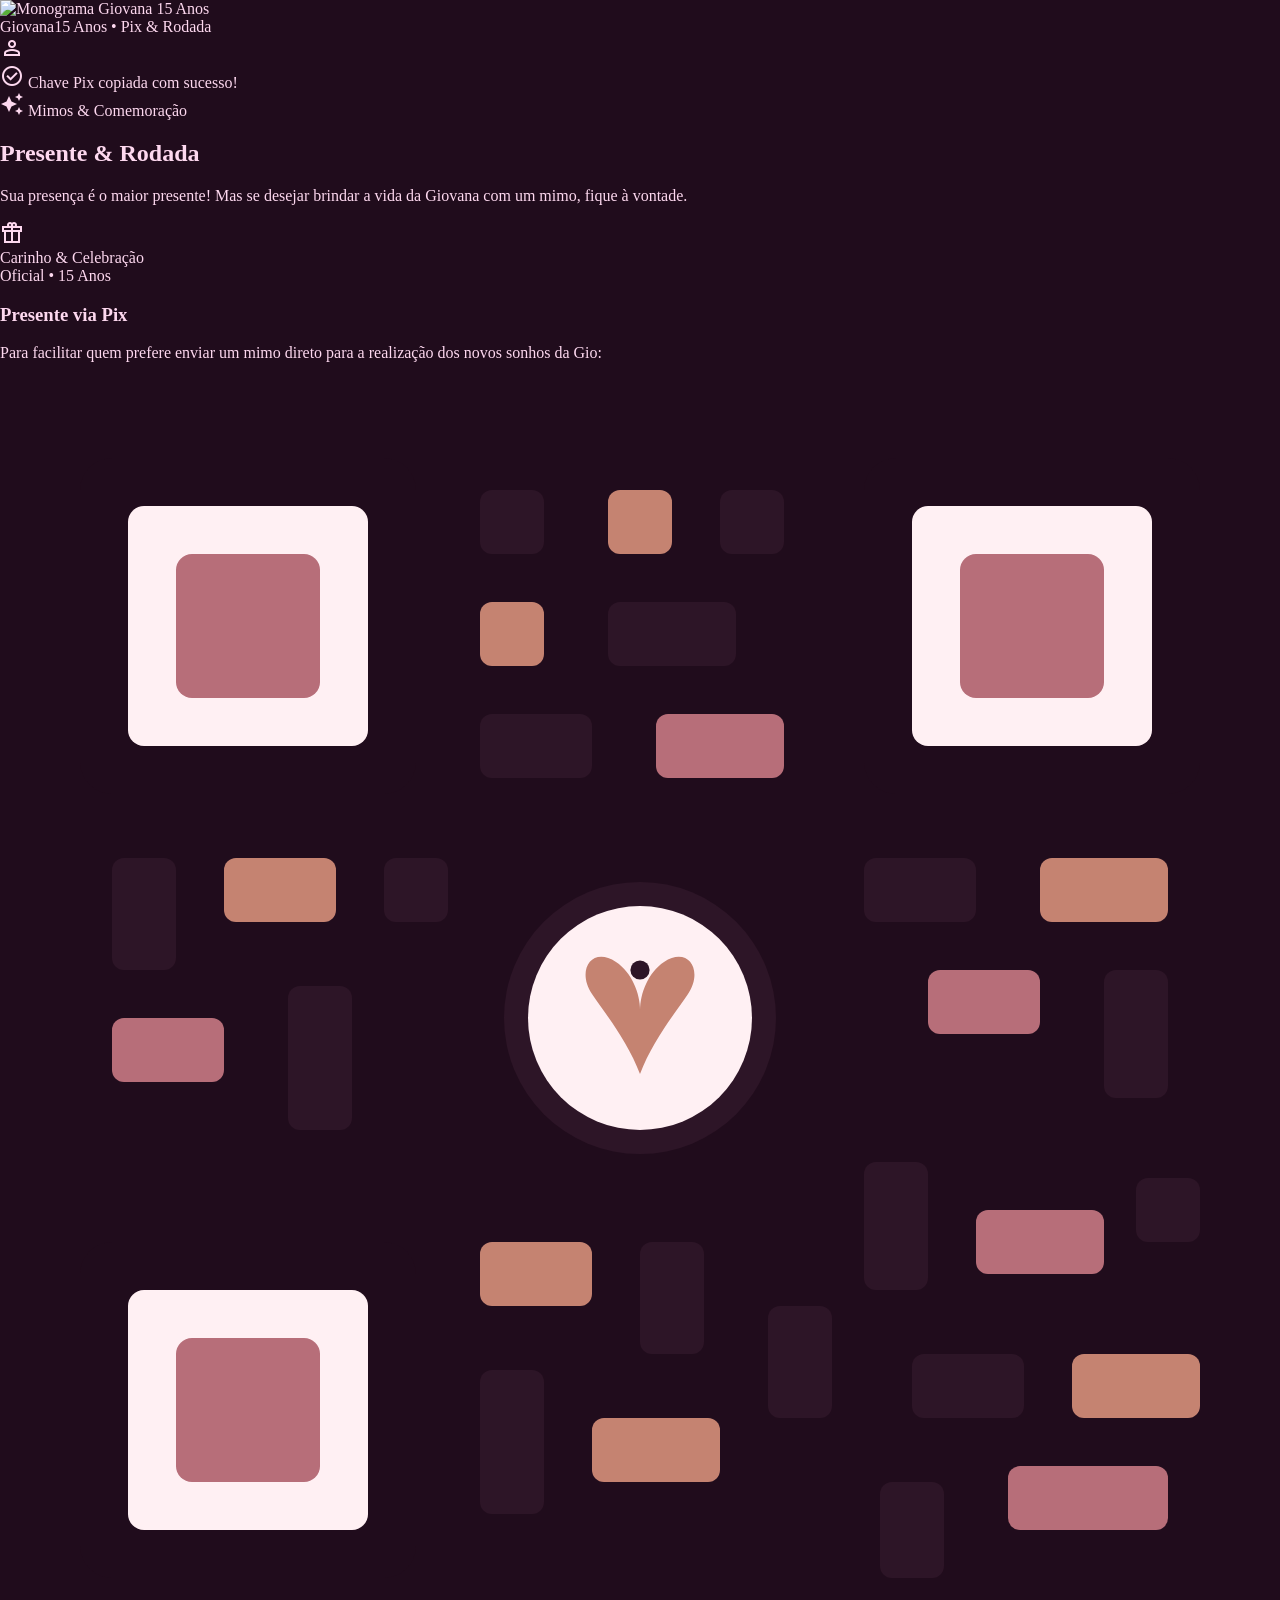
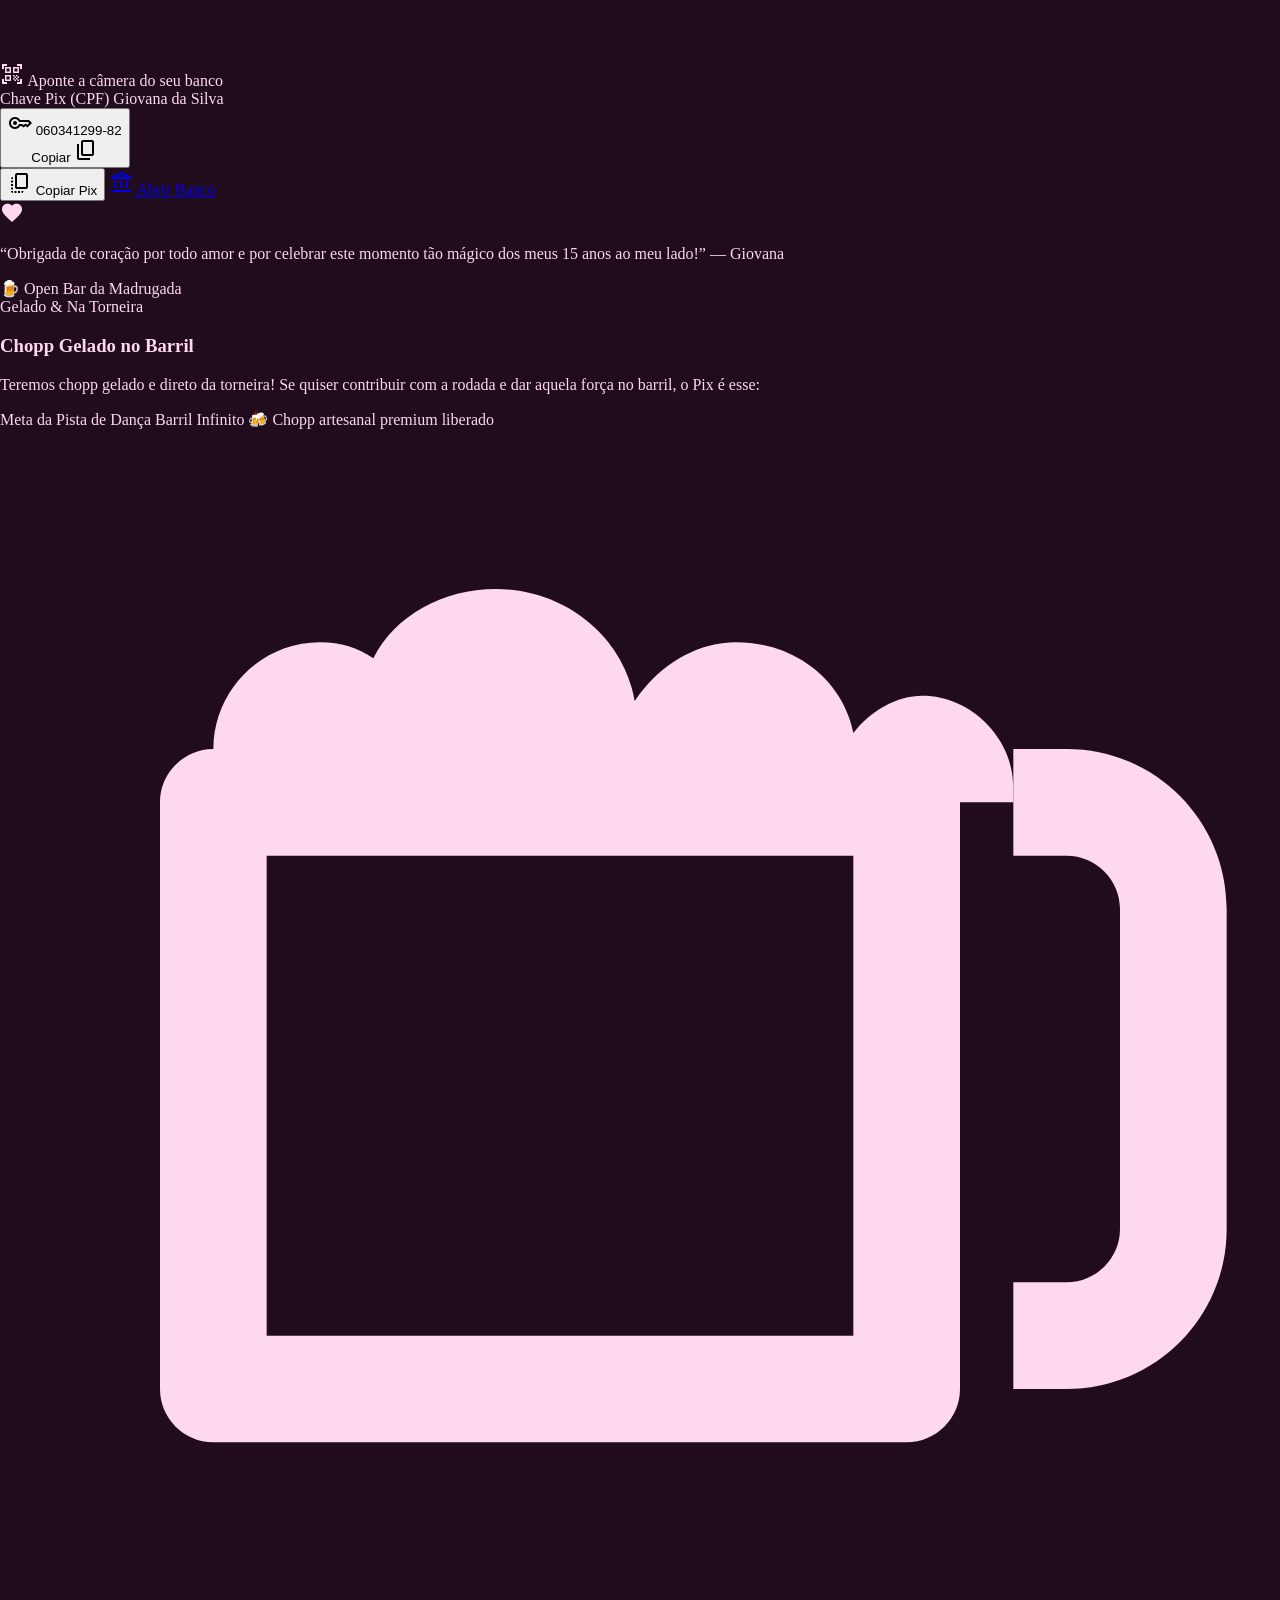
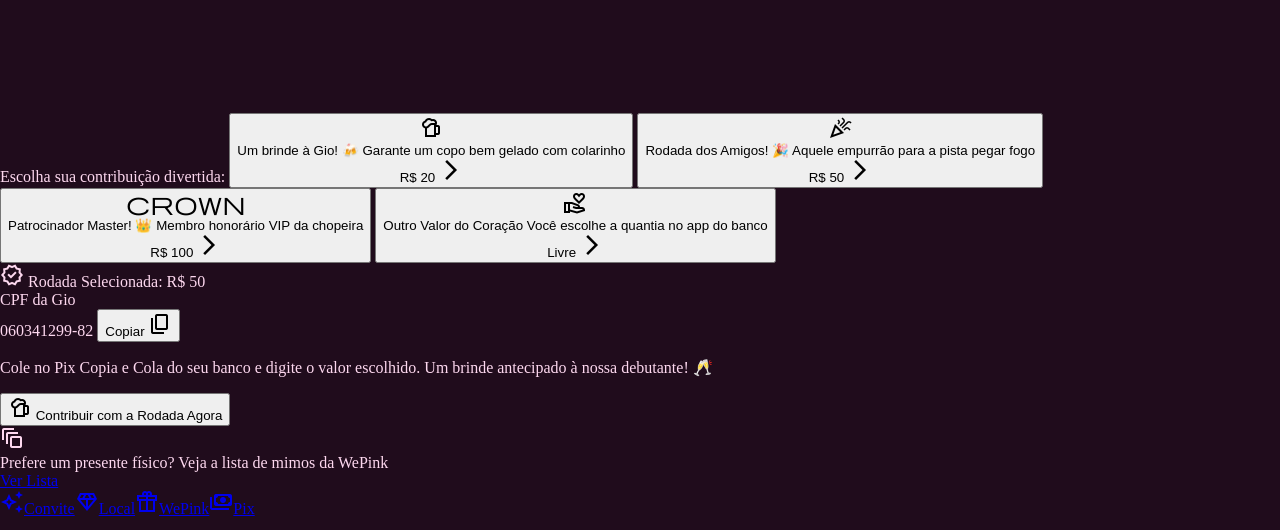
==== stitch_preview/pix_chopp.html @ ea6dca7f "feat: redesign glamuroso Lumière Rose 15 com Stitch (SPA mobile com 4 abas, áudio player, WePink e P" ====
<!DOCTYPE html>

<html class="dark" lang="pt-BR"><head><meta charset="utf-8"/><meta content="width=device-width, initial-scale=1.0, maximum-scale=1.0, user-scalable=no, viewport-fit=cover" name="viewport"/><meta content="mobile_tab" name="shell-type"/><title>Giovana • 15 Anos</title><link href="https://fonts.googleapis.com" rel="preconnect"/><link crossorigin="" href="https://fonts.gstatic.com" rel="preconnect"/><link href="https://fonts.googleapis.com/css2?family=Montserrat:ital,wght@0,300;0,400;0,500;0,600;1,300&amp;family=Playfair+Display:ital,wght@0,400;0,500;0,600;1,400;1,500&amp;display=swap" rel="stylesheet"/><link href="https://fonts.googleapis.com/css2?family=Material+Symbols+Outlined:opsz,wght,FILL,GRAD@20..48,100..700,0..1,-50..200" rel="stylesheet"/>
<link href="https://fonts.googleapis.com/css2?family=Material+Symbols+Outlined:wght,FILL@100..700,0..1&amp;display=swap" rel="stylesheet"/><script src="https://cdn.tailwindcss.com"></script><script id="tailwind-config">tailwind.config = { darkMode: "class", theme: { extend: { "colors": { "glass-surface": "rgba(255, 255, 255, 0.12)", "secondary-container": "#51483a", "on-primary-container": "#4b1f13", "primary-container": "#c58371", "surface-tint": "#feb5a1", "on-secondary-fixed-variant": "#4f4538", "on-error": "#690005", "rose-gold-light": "#E0A99A", "surface-container": "#2e1829", "secondary-fixed": "#efe0cd", "inverse-surface": "#fdd8ef", "on-secondary-container": "#c4b6a5", "on-error-container": "#ffdad6", "on-secondary": "#372f22", "glass-border": "rgba(245, 230, 211, 0.28)", "tertiary-fixed-dim": "#ffafd2", "error": "#ffb4ab", "tertiary-container": "#d773a3", "on-surface-variant": "#d7c2bd", "error-container": "#93000a", "inverse-primary": "#884f40", "surface-container-low": "#2a1425", "blush-soft": "#FCE4EC", "primary-fixed-dim": "#feb5a1", "on-tertiary": "#5e0d3d", "plum-royal": "#2D1527", "blush-satin": "#FFF0F3", "tertiary-fixed": "#ffd8e6", "background": "#200c1c", "rose-gold-metallic": "#C58371", "on-tertiary-fixed-variant": "#7a2754", "tertiary": "#ffafd2", "rose-gold-deep": "#B76E79", "on-background": "#fdd8ef", "inverse-on-surface": "#40293a", "on-secondary-fixed": "#221a0f", "outline": "#9f8d88", "surface-container-highest": "#452d3f", "on-tertiary-container": "#580838", "secondary": "#d2c4b2", "surface-variant": "#452d3f", "gold-gleam": "#E5C07B", "surface": "#200c1c", "surface-bright": "#4a3243", "on-primary-fixed-variant": "#6c392a", "champagne-light": "#FDF6EC", "plum-night": "#1E0A1A", "primary": "#feb5a1", "primary-fixed": "#ffdbd1", "on-primary-fixed": "#360f05", "surface-container-high": "#392334", "surface-dim": "#200c1c", "on-primary": "#502316", "surface-container-lowest": "#1b0717", "outline-variant": "#524340", "on-surface": "#fdd8ef", "secondary-fixed-dim": "#d2c4b2", "on-tertiary-fixed": "#3d0025", "champagne-warm": "#F5E6D3" }, "borderRadius": { "DEFAULT": "1rem", "lg": "2rem", "xl": "3rem", "full": "9999px" }, "spacing": { "space-xs": "0.25rem", "space-sm": "0.5rem", "space-xl": "2.5rem", "gutter": "1rem", "space-lg": "1.5rem", "space-md": "1rem", "margin": "1.25rem" }, "fontFamily": { "label-caps": ["Montserrat"], "headline-lg": ["Playfair Display"], "headline-md": ["Playfair Display"], "counter-numeral": ["Playfair Display"], "body-md": ["Montserrat"], "display-hero": ["Playfair Display"], "headline-lg-mobile": ["Playfair Display"], "body-lg": ["Montserrat"], "title-script": ["Playfair Display"], "body-sm": ["Montserrat"], "headline-sm": ["Playfair Display"], "display-hero-mobile": ["Playfair Display"] }, "fontSize": { "label-caps": ["11px", { "lineHeight": "16px", "letterSpacing": "0.22em", "fontWeight": "600" }], "headline-lg": ["36px", { "lineHeight": "44px", "letterSpacing": "0.02em", "fontWeight": "500" }], "headline-md": ["24px", { "lineHeight": "32px", "letterSpacing": "0.03em", "fontWeight": "600" }], "counter-numeral": ["32px", { "lineHeight": "36px", "letterSpacing": "0.05em", "fontWeight": "400" }], "body-md": ["14px", { "lineHeight": "22px", "letterSpacing": "0.02em", "fontWeight": "300" }], "display-hero": ["56px", { "lineHeight": "64px", "letterSpacing": "-0.02em", "fontWeight": "400" }], "headline-lg-mobile": ["28px", { "lineHeight": "36px", "letterSpacing": "0.01em", "fontWeight": "500" }], "body-lg": ["16px", { "lineHeight": "26px", "letterSpacing": "0.01em", "fontWeight": "400" }], "title-script": ["22px", { "lineHeight": "30px", "letterSpacing": "0.08em", "fontWeight": "400" }], "body-sm": ["12px", { "lineHeight": "18px", "letterSpacing": "0.03em", "fontWeight": "400" }], "headline-sm": ["20px", { "lineHeight": "28px", "letterSpacing": "0.02em", "fontWeight": "500" }], "display-hero-mobile": ["40px", { "lineHeight": "48px", "letterSpacing": "-0.01em", "fontWeight": "400" }] } } } };</script><style>@layer base{html,body{width:100%;min-height:100vh;margin:0;padding:0;}body{background-color:#200c1c;color:#fdd8ef;-webkit-font-smoothing:antialiased;}.pb-safe{padding-bottom:calc(env(safe-area-inset-bottom, 0px) + 0.75rem);}.pt-safe{padding-top:env(safe-area-inset-top, 0px);}}::-webkit-scrollbar{display:none;}</style><style>
    body {
      min-height: max(884px, 100dvh);
    }
  </style>
  </head><body class="bg-surface font-body-md text-on-surface antialiased relative min-h-screen selection:bg-rose-gold-metallic selection:text-plum-night"><div class="fixed inset-0 pointer-events-none z-0 bg-[radial-gradient(ellipse_at_top,_var(--tw-gradient-stops))] from-plum-royal/40 via-surface to-plum-night/80"></div><header class="fixed top-0 w-full z-50 pt-safe bg-gradient-to-b from-plum-night/95 via-surface/85 to-surface/40 backdrop-blur-xl shadow-[0_1px_8px_rgba(0,0,0,0.04)]"><div class="h-20 px-space-md flex items-center justify-between relative max-w-lg mx-auto"><div class="flex items-center gap-space-sm"><img alt="Monograma Giovana 15 Anos" class="h-8 w-auto object-contain" src="https://lh3.googleusercontent.com/aida-public/[base64]"/><div class="flex flex-col"><span class="font-title-script text-title-script text-champagne-warm tracking-wider drop-shadow-sm">Giovana</span><span class="font-label-caps text-[9px] uppercase tracking-[0.24em] text-rose-gold-light -mt-1">15 Anos • Pix &amp; Rodada</span></div></div><div class="flex items-center gap-space-sm"><div class="w-8 h-8 rounded-full bg-primary flex items-center justify-center shadow-lg"><span class="material-symbols-outlined text-on-primary text-[18px]">person</span></div></div></div></header><main class="flex flex-col relative w-full pt-20 pb-28 min-h-screen bg-surface max-w-lg mx-auto"><div class="flex flex-col w-full px-space-md gap-space-lg">
<!-- Toast Notification Container -->
<div class="fixed top-24 left-1/2 -translate-x-1/2 z-50 pointer-events-none opacity-0 scale-90 transition-all duration-300 flex items-center gap-space-sm px-space-md py-space-sm rounded-full bg-surface-container-highest shadow-2xl text-rose-gold-light" id="pixToast">
<span class="material-symbols-outlined text-[18px] text-gold-gleam">check_circle</span>
<span class="font-body-sm text-champagne-light tracking-wide font-medium" id="pixToastMsg">Chave Pix copiada com sucesso!</span>
</div>
<!-- Decorative Overhead Atmosphere Header Card -->
<section class="relative overflow-hidden rounded-2xl bg-surface-container-low p-space-lg shadow-xl">
<div class="absolute -top-12 -right-12 w-40 h-40 rounded-full bg-rose-gold-deep/20 blur-3xl pointer-events-none"></div>
<div class="absolute -bottom-10 -left-10 w-36 h-36 rounded-full bg-gold-gleam/15 blur-2xl pointer-events-none"></div>
<div class="relative z-10 flex flex-col items-center text-center">
<div class="inline-flex items-center gap-1.5 px-3 py-1 rounded-full bg-surface-container text-rose-gold-light mb-space-sm shadow-sm">
<span class="material-symbols-outlined text-[14px] text-gold-gleam" style="font-variation-settings: 'FILL' 1;">auto_awesome</span>
<span class="font-label-caps text-label-caps">Mimos &amp; Comemoração</span>
</div>
<h2 class="font-headline-lg-mobile text-headline-lg-mobile text-champagne-warm drop-shadow-sm mb-space-xs">
        Presente &amp; Rodada
      </h2>
<p class="font-body-md text-body-md text-on-surface-variant max-w-xs">
        Sua presença é o maior presente! Mas se desejar brindar a vida da Giovana com um mimo, fique à vontade.
      </p>
</div>
</section>
<!-- SECTION 1: PRESENTE VIA PIX -->
<section class="relative flex flex-col rounded-2xl bg-surface-container p-space-lg shadow-xl overflow-hidden">
<div class="absolute top-0 right-0 w-32 h-32 bg-primary/10 rounded-full blur-2xl pointer-events-none"></div>
<!-- Header Badge & Title -->
<div class="flex items-center justify-between mb-space-md">
<div class="flex items-center gap-space-xs">
<div class="w-7 h-7 rounded-full bg-surface-container-high flex items-center justify-center text-rose-gold-light">
<span class="material-symbols-outlined text-[16px]">featured_seasonal_and_gifts</span>
</div>
<span class="font-label-caps text-label-caps text-rose-gold-light uppercase">Carinho &amp; Celebração</span>
</div>
<span class="font-label-caps text-[10px] px-2.5 py-0.5 rounded-full bg-surface-container-high text-champagne-warm">
        Oficial • 15 Anos
      </span>
</div>
<h3 class="font-headline-sm text-headline-sm text-champagne-light mb-space-xs">
      Presente via Pix
    </h3>
<p class="font-body-sm text-body-sm text-on-surface-variant mb-space-md">
      Para facilitar quem prefere enviar um mimo direto para a realização dos novos sonhos da Gio:
    </p>
<!-- Stylized QR Code Presentation Card -->
<div class="flex flex-col items-center bg-surface-container-lowest rounded-xl p-space-md mb-space-md shadow-inner relative">
<div class="absolute inset-0 bg-gradient-to-b from-rose-gold-metallic/10 via-transparent to-transparent rounded-xl pointer-events-none"></div>
<!-- QR Frame in High-End Plaque -->
<div class="relative p-3 rounded-lg bg-blush-satin shadow-2xl flex flex-col items-center">
<!-- SVG Generated QR Code (Crisp Geometric Stylized Debutante QR) -->
<svg class="w-40 h-40" fill="none" viewbox="0 0 160 160" xmlns="http://www.w3.org/2000/svg">
<!-- Corner Position Markers -->
<rect fill="#200c1c" height="42" rx="4" width="42" x="10" y="10"></rect>
<rect fill="#FFF0F3" height="30" rx="2" width="30" x="16" y="16"></rect>
<rect fill="#B76E79" height="18" rx="2" width="18" x="22" y="22"></rect>
<rect fill="#200c1c" height="42" rx="4" width="42" x="108" y="10"></rect>
<rect fill="#FFF0F3" height="30" rx="2" width="30" x="114" y="16"></rect>
<rect fill="#B76E79" height="18" rx="2" width="18" x="120" y="22"></rect>
<rect fill="#200c1c" height="42" rx="4" width="42" x="10" y="108"></rect>
<rect fill="#FFF0F3" height="30" rx="2" width="30" x="16" y="114"></rect>
<rect fill="#B76E79" height="18" rx="2" width="18" x="22" y="120"></rect>
<!-- Pixel Patterns & Data Clusters (Artistic Debutante Gilded Grid) -->
<rect fill="#2D1527" height="8" rx="1.5" width="8" x="60" y="14"></rect>
<rect fill="#C58371" height="8" rx="1.5" width="8" x="76" y="14"></rect>
<rect fill="#2D1527" height="8" rx="1.5" width="8" x="90" y="14"></rect>
<rect fill="#C58371" height="8" rx="1.5" width="8" x="60" y="28"></rect>
<rect fill="#2D1527" height="8" rx="1.5" width="16" x="76" y="28"></rect>
<rect fill="#2D1527" height="8" rx="1.5" width="14" x="60" y="42"></rect>
<rect fill="#B76E79" height="8" rx="1.5" width="16" x="82" y="42"></rect>
<rect fill="#2D1527" height="14" rx="1.5" width="8" x="14" y="60"></rect>
<rect fill="#C58371" height="8" rx="1.5" width="14" x="28" y="60"></rect>
<rect fill="#2D1527" height="8" rx="1.5" width="8" x="48" y="60"></rect>
<rect fill="#B76E79" height="8" rx="1.5" width="14" x="14" y="80"></rect>
<rect fill="#2D1527" height="18" rx="1.5" width="8" x="36" y="76"></rect>
<rect fill="#2D1527" height="8" rx="1.5" width="14" x="108" y="60"></rect>
<rect fill="#C58371" height="8" rx="1.5" width="16" x="130" y="60"></rect>
<rect fill="#B76E79" height="8" rx="1.5" width="14" x="116" y="74"></rect>
<rect fill="#2D1527" height="16" rx="1.5" width="8" x="138" y="74"></rect>
<rect fill="#C58371" height="8" rx="1.5" width="14" x="60" y="108"></rect>
<rect fill="#2D1527" height="14" rx="1.5" width="8" x="80" y="108"></rect>
<rect fill="#2D1527" height="18" rx="1.5" width="8" x="60" y="124"></rect>
<rect fill="#C58371" height="8" rx="1.5" width="16" x="74" y="130"></rect>
<rect fill="#2D1527" height="14" rx="1.5" width="8" x="96" y="116"></rect>
<rect fill="#2D1527" height="16" rx="1.5" width="8" x="108" y="98"></rect>
<rect fill="#B76E79" height="8" rx="1.5" width="16" x="122" y="104"></rect>
<rect fill="#2D1527" height="8" rx="1.5" width="8" x="142" y="100"></rect>
<rect fill="#2D1527" height="8" rx="1.5" width="14" x="114" y="122"></rect>
<rect fill="#C58371" height="8" rx="1.5" width="16" x="134" y="122"></rect>
<rect fill="#2D1527" height="12" rx="1.5" width="8" x="110" y="138"></rect>
<rect fill="#B76E79" height="8" rx="1.5" width="20" x="126" y="136"></rect>
<!-- Center Emblem / Butterfly Monogram Badge -->
<circle cx="80" cy="80" fill="#2D1527" r="17"></circle>
<circle cx="80" cy="80" fill="#FFF0F3" r="14"></circle>
<path d="M74 77C72 74 74 71 77 73C79 74.3 80 77 80 79C80 77 81 74.3 83 73C86 71 88 74 86 77C84.5 79.2 81.5 83 80 87C78.5 83 75.5 79.2 74 77Z" fill="#C58371"></path>
<circle cx="80" cy="74" fill="#2D1527" r="1.2"></circle>
</svg>
</div>
<div class="mt-space-sm flex items-center gap-1.5 text-on-surface-variant">
<span class="material-symbols-outlined text-[14px] text-rose-gold-light">qr_code_scanner</span>
<span class="font-label-caps text-[9px] uppercase tracking-widest">Aponte a câmera do seu banco</span>
</div>
</div>
<!-- Pix Key Display & Copy Action -->
<div class="flex flex-col gap-space-xs mb-space-md">
<div class="flex items-center justify-between text-on-surface-variant px-1">
<span class="font-label-caps text-label-caps text-rose-gold-light uppercase">Chave Pix (CPF)</span>
<span class="font-body-sm text-body-sm text-secondary">Giovana da Silva</span>
</div>
<button class="w-full flex items-center justify-between px-space-md py-3 rounded-full bg-surface-container-high text-champagne-light active:scale-[0.98] transition-transform duration-150" id="btnCopyKey" onclick="copyPixKey('060341299-82', 'Chave CPF da Gio copiada! ✨')">
<div class="flex items-center gap-space-sm min-w-0">
<span class="material-symbols-outlined text-primary text-[20px]">key</span>
<span class="font-headline-sm text-[17px] tracking-wider truncate text-champagne-warm">060341299-82</span>
</div>
<div class="flex items-center gap-1 text-rose-gold-light shrink-0 pl-space-xs">
<span class="font-label-caps text-[10px] uppercase tracking-wider">Copiar</span>
<span class="material-symbols-outlined text-[16px]">content_copy</span>
</div>
</button>
</div>
<!-- Dual Action Buttons -->
<div class="grid grid-cols-2 gap-space-sm mb-space-md">
<button class="flex items-center justify-center gap-space-xs h-12 rounded-full bg-gradient-to-r from-rose-gold-light via-rose-gold-metallic to-rose-gold-deep text-plum-night font-body-md font-semibold tracking-wider text-[12px] uppercase shadow-lg active:scale-95 transition-transform" onclick="copyPixKey('060341299-82', 'Chave copiada! Cole no seu banco 🎀')">
<span class="material-symbols-outlined text-[18px]">copy_all</span>
<span>Copiar Pix</span>
</button>
<a class="flex items-center justify-center gap-space-xs h-12 rounded-full bg-surface-container-high text-champagne-warm font-body-md font-medium text-[12px] uppercase tracking-wider shadow-sm active:scale-95 transition-transform" href="https://nubank.com.br" rel="noopener noreferrer" target="_blank">
<span class="material-symbols-outlined text-gold-gleam text-[18px]">account_balance</span>
<span>Abrir Banco</span>
</a>
</div>
<!-- Warm Gratitude Signature -->
<div class="rounded-xl bg-surface-container-low p-space-sm flex items-start gap-space-sm">
<div class="w-8 h-8 rounded-full bg-primary/10 flex items-center justify-center shrink-0 text-primary">
<span class="material-symbols-outlined text-[18px]" style="font-variation-settings: 'FILL' 1;">favorite</span>
</div>
<p class="font-body-sm text-body-sm text-on-surface-variant italic leading-relaxed">
        “Obrigada de coração por todo amor e por celebrar este momento tão mágico dos meus 15 anos ao meu lado!”
        <span class="block not-italic font-title-script text-title-script text-rose-gold-light mt-0.5">— Giovana</span>
</p>
</div>
</section>
<!-- SECTION 2: CHOPP GELADO NO BARRIL -->
<section class="relative flex flex-col rounded-2xl bg-surface-container p-space-lg shadow-xl overflow-hidden">
<!-- Amber Glow Accent for Beer / Party Vibe -->
<div class="absolute -top-10 -right-10 w-44 h-44 bg-gold-gleam/15 rounded-full blur-3xl pointer-events-none"></div>
<!-- Festive Header -->
<div class="flex items-center justify-between mb-space-sm">
<div class="flex items-center gap-space-xs">
<span class="text-xl">🍺</span>
<span class="font-label-caps text-label-caps text-gold-gleam uppercase">Open Bar da Madrugada</span>
</div>
<div class="flex items-center gap-1 px-2.5 py-0.5 rounded-full bg-surface-container-high text-secondary">
<span class="w-2 h-2 rounded-full bg-gold-gleam animate-pulse"></span>
<span class="font-label-caps text-[9px] tracking-wider uppercase text-champagne-light">Gelado &amp; Na Torneira</span>
</div>
</div>
<h3 class="font-headline-md text-headline-md text-champagne-warm mb-space-xs">
      Chopp Gelado no Barril
    </h3>
<!-- High-Spirited Copy extracted from Reference -->
<p class="font-body-md text-body-md text-on-surface-variant mb-space-md leading-relaxed">
      Teremos chopp gelado e direto da torneira! Se quiser contribuir com a rodada e dar aquela força no barril, o Pix é esse:
    </p>
<!-- Visual Interactive Hero Caneca / Toast Highlight -->
<div class="relative rounded-xl bg-surface-container-lowest p-space-md mb-space-md overflow-hidden flex items-center justify-between">
<div class="flex flex-col z-10">
<span class="font-label-caps text-[10px] text-gold-gleam uppercase tracking-widest mb-0.5">Meta da Pista de Dança</span>
<span class="font-headline-sm text-headline-sm text-champagne-light">Barril Infinito 🍻</span>
<span class="font-body-sm text-[12px] text-on-surface-variant">Chopp artesanal premium liberado</span>
</div>
<!-- Animated Foam / Bubbles Floating SVG Illustration -->
<div class="relative w-16 h-16 flex items-center justify-center shrink-0">
<div class="absolute inset-0 rounded-full bg-gold-gleam/10 animate-ping opacity-25"></div>
<div class="w-14 h-14 rounded-full bg-surface-container-high flex items-center justify-center shadow-md">
<svg class="w-8 h-8 text-gold-gleam" fill="currentColor" viewbox="0 0 24 24">
<path d="M4 19H17C17.55 19 18 18.55 18 18V7C18 6.45 17.55 6 17 6H4C3.45 6 3 6.45 3 7V18C3 18.55 3.45 19 4 19ZM5 8H16V17H5V8Z"></path>
<path d="M19 8H20C20.55 8 21 8.45 21 9V15C21 15.55 20.55 16 20 16H19V18H20C21.66 18 23 16.66 23 15V9C23 7.34 21.66 6 20 6H19V8Z"></path>
<!-- Foam Crest -->
<path d="M4 6C4 4.9 4.9 4 6 4C6.4 4 6.7 4.1 7 4.3C7.4 3.5 8.3 3 9.3 3C10.6 3 11.7 3.9 11.9 5.1C12.3 4.5 13 4 13.8 4C14.9 4 15.8 4.7 16 5.7C16.3 5.3 16.8 5 17.3 5C18.2 5 19 5.8 19 6.7V7H4V6Z"></path>
</svg>
</div>
</div>
</div>
<!-- Suggested Contribution Tiers (Pill Grid) -->
<div class="flex flex-col gap-space-xs mb-space-md">
<span class="font-label-caps text-label-caps text-rose-gold-light uppercase tracking-wider mb-1">
        Escolha sua contribuição divertida:
      </span>
<!-- Tier 1: R$ 20 -->
<button class="chopp-tier-btn w-full flex items-center justify-between p-space-sm rounded-xl bg-surface-container-high hover:bg-surface-container-highest transition-colors duration-200 text-left group" onclick="selectChoppTier('20', 'Um brinde à Gio! 🍻', '060341299-82')">
<div class="flex items-center gap-space-sm">
<div class="w-10 h-10 rounded-full bg-gold-gleam/20 flex items-center justify-center text-gold-gleam shrink-0">
<span class="material-symbols-outlined text-[20px]">sports_bar</span>
</div>
<div class="flex flex-col">
<span class="font-body-md font-semibold text-champagne-light">Um brinde à Gio! 🍻</span>
<span class="font-body-sm text-[11px] text-on-surface-variant">Garante um copo bem gelado com colarinho</span>
</div>
</div>
<div class="flex items-center gap-1.5 shrink-0 pl-space-xs">
<span class="font-headline-sm text-[16px] text-gold-gleam">R$ 20</span>
<span class="material-symbols-outlined text-on-surface-variant text-[18px] group-hover:translate-x-0.5 transition-transform">arrow_forward_ios</span>
</div>
</button>
<!-- Tier 2: R$ 50 -->
<button class="chopp-tier-btn w-full flex items-center justify-between p-space-sm rounded-xl bg-surface-container-high hover:bg-surface-container-highest transition-colors duration-200 text-left group" onclick="selectChoppTier('50', 'Rodada dos Amigos! 🎉', '060341299-82')">
<div class="flex items-center gap-space-sm">
<div class="w-10 h-10 rounded-full bg-rose-gold-metallic/20 flex items-center justify-center text-rose-gold-light shrink-0">
<span class="material-symbols-outlined text-[20px]">celebration</span>
</div>
<div class="flex flex-col">
<span class="font-body-md font-semibold text-champagne-light">Rodada dos Amigos! 🎉</span>
<span class="font-body-sm text-[11px] text-on-surface-variant">Aquele empurrão para a pista pegar fogo</span>
</div>
</div>
<div class="flex items-center gap-1.5 shrink-0 pl-space-xs">
<span class="font-headline-sm text-[16px] text-gold-gleam">R$ 50</span>
<span class="material-symbols-outlined text-on-surface-variant text-[18px] group-hover:translate-x-0.5 transition-transform">arrow_forward_ios</span>
</div>
</button>
<!-- Tier 3: R$ 100 -->
<button class="chopp-tier-btn w-full flex items-center justify-between p-space-sm rounded-xl bg-surface-container-high hover:bg-surface-container-highest transition-colors duration-200 text-left group" onclick="selectChoppTier('100', 'Patrocinador Master do Barril! 👑', '060341299-82')">
<div class="flex items-center gap-space-sm">
<div class="w-10 h-10 rounded-full bg-primary/20 flex items-center justify-center text-primary shrink-0">
<span class="material-symbols-outlined text-[20px]">crown</span>
</div>
<div class="flex flex-col">
<span class="font-body-md font-semibold text-champagne-light">Patrocinador Master! 👑</span>
<span class="font-body-sm text-[11px] text-on-surface-variant">Membro honorário VIP da chopeira</span>
</div>
</div>
<div class="flex items-center gap-1.5 shrink-0 pl-space-xs">
<span class="font-headline-sm text-[16px] text-gold-gleam">R$ 100</span>
<span class="material-symbols-outlined text-on-surface-variant text-[18px] group-hover:translate-x-0.5 transition-transform">arrow_forward_ios</span>
</div>
</button>
<!-- Tier 4: Outro Valor -->
<button class="chopp-tier-btn w-full flex items-center justify-between p-space-sm rounded-xl bg-surface-container-high hover:bg-surface-container-highest transition-colors duration-200 text-left group" onclick="selectChoppTier('outro', 'Qualquer valor faz a festa! ✨', '060341299-82')">
<div class="flex items-center gap-space-sm">
<div class="w-10 h-10 rounded-full bg-surface-variant flex items-center justify-center text-champagne-warm shrink-0">
<span class="material-symbols-outlined text-[20px]">volunteer_activism</span>
</div>
<div class="flex flex-col">
<span class="font-body-md font-semibold text-champagne-light">Outro Valor do Coração</span>
<span class="font-body-sm text-[11px] text-on-surface-variant">Você escolhe a quantia no app do banco</span>
</div>
</div>
<div class="flex items-center gap-1.5 shrink-0 pl-space-xs">
<span class="font-label-caps text-[11px] text-rose-gold-light uppercase tracking-wider">Livre</span>
<span class="material-symbols-outlined text-on-surface-variant text-[18px] group-hover:translate-x-0.5 transition-transform">arrow_forward_ios</span>
</div>
</button>
</div>
<!-- Active Selection Quick Confirmation Pill Card -->
<div class="rounded-xl bg-surface-container-lowest p-space-md flex flex-col gap-space-sm shadow-md transition-all" id="choppConfirmationCard">
<div class="flex items-center justify-between">
<div class="flex items-center gap-space-xs">
<span class="material-symbols-outlined text-gold-gleam text-[18px]">verified</span>
<span class="font-label-caps text-label-caps text-gold-gleam uppercase" id="choppStatusTier">Rodada Selecionada: R$ 50</span>
</div>
<span class="font-body-sm text-[11px] text-secondary">CPF da Gio</span>
</div>
<div class="flex items-center justify-between px-space-md py-2.5 rounded-lg bg-surface-container-high">
<span class="font-headline-sm text-[15px] tracking-wider text-champagne-warm select-all">060341299-82</span>
<button class="flex items-center gap-1 text-primary text-[11px] font-semibold uppercase tracking-wider active:scale-90 transition-transform" onclick="copyPixKey('060341299-82', 'Pix do chopp copiado! 🍻')">
<span>Copiar</span>
<span class="material-symbols-outlined text-[15px]">content_copy</span>
</button>
</div>
<p class="font-body-sm text-[12px] text-on-surface-variant leading-relaxed">
        Cole no Pix Copia e Cola do seu banco e digite o valor escolhido. Um brinde antecipado à nossa debutante! 🥂
      </p>
<button class="w-full flex items-center justify-center gap-space-xs h-11 rounded-full bg-surface-container text-gold-gleam font-body-md font-semibold text-[12px] uppercase tracking-wider active:scale-95 transition-transform shadow-sm" onclick="copyPixKey('060341299-82', 'Pix do Chopp copiado! Abrindo... 🍻'); window.open('https://nubank.com.br', '_blank');">
<span class="material-symbols-outlined text-[18px]">sports_bar</span>
<span>Contribuir com a Rodada Agora</span>
</button>
</div>
</section>
<!-- Navigation Shortcut / Cross Link to WePink Gifts -->
<section class="rounded-2xl bg-surface-container-low p-space-md flex items-center justify-between shadow-lg">
<div class="flex items-center gap-space-sm">
<div class="w-10 h-10 rounded-full bg-surface-container flex items-center justify-center text-rose-gold-light">
<span class="material-symbols-outlined text-[20px]">auto_awesome_motion</span>
</div>
<div class="flex flex-col">
<span class="font-body-md font-semibold text-champagne-light">Prefere um presente físico?</span>
<span class="font-body-sm text-body-sm text-on-surface-variant">Veja a lista de mimos da WePink</span>
</div>
</div>
<a class="px-space-md py-2 rounded-full bg-surface-container-high text-primary font-body-md text-[12px] font-medium uppercase tracking-wider shrink-0 active:scale-95 transition-transform" data-path="presentes-wepink" href="#">
      Ver Lista
    </a>
</section>
</div>
<!-- Inline Micro-Interaction Logic -->
<script>
  function copyPixKey(key, message) {
    if (navigator.clipboard && window.isSecureContext) {
      navigator.clipboard.writeText(key).then(() => showToast(message)).catch(() => fallbackCopy(key, message));
    } else {
      fallbackCopy(key, message);
    }
  }

  function fallbackCopy(text, message) {
    const tempInput = document.createElement("input");
    tempInput.value = text;
    document.body.appendChild(tempInput);
    tempInput.select();
    try {
      document.execCommand('copy');
      showToast(message);
    } catch (err) {
      showToast("Chave: " + text);
    }
    document.body.removeChild(tempInput);
  }

  function showToast(message) {
    const toast = document.getElementById("pixToast");
    const msgEl = document.getElementById("pixToastMsg");
    if (!toast || !msgEl) return;
    
    msgEl.textContent = message || "Chave Pix copiada com sucesso!";
    toast.classList.remove("opacity-0", "scale-90", "pointer-events-none");
    toast.classList.add("opacity-100", "scale-100");

    clearTimeout(window._toastTimeout);
    window._toastTimeout = setTimeout(() => {
      toast.classList.remove("opacity-100", "scale-100");
      toast.classList.add("opacity-0", "scale-90", "pointer-events-none");
    }, 2800);
  }

  function selectChoppTier(val, label, key) {
    const statusEl = document.getElementById("choppStatusTier");
    if (statusEl) {
      statusEl.textContent = val === 'outro' ? "Valor Livre Selecionado ✨" : `Rodada: R$ ${val} (${label})`;
    }
    copyPixKey(key, `Valor ${label} pronto! Chave copiada ✨`);
  }
</script></main><nav class="fixed bottom-0 w-full z-50 pb-safe px-space-md pointer-events-none flex justify-center" data-active-classes="text-primary scale-105 font-medium shadow-[0_0_12px_rgba(254,181,161,0.25)]"><div class="pointer-events-auto w-full max-w-md h-16 rounded-full bg-surface-container/85 backdrop-blur-2xl px-space-sm flex items-center justify-around shadow-[0_10px_30px_rgba(0,0,0,0.5)]"><a class="min-w-[44px] min-h-[44px] flex flex-col items-center justify-center gap-0.5 text-on-surface-variant hover:text-primary transition-all duration-300" data-path="convite" href="#"><span class="material-symbols-outlined text-[22px]">auto_awesome</span><span class="font-label-caps text-[9px] tracking-wider uppercase">Convite</span></a><a class="min-w-[44px] min-h-[44px] flex flex-col items-center justify-center gap-0.5 text-on-surface-variant hover:text-primary transition-all duration-300" data-path="local-data" href="#"><span class="material-symbols-outlined text-[22px]">diamond</span><span class="font-label-caps text-[9px] tracking-wider uppercase">Local</span></a><a class="min-w-[44px] min-h-[44px] flex flex-col items-center justify-center gap-0.5 text-on-surface-variant hover:text-primary transition-all duration-300" data-path="presentes-wepink" href="#"><span class="material-symbols-outlined text-[22px]">featured_seasonal_and_gifts</span><span class="font-label-caps text-[9px] tracking-wider uppercase">WePink</span></a><a class="min-w-[44px] min-h-[44px] flex flex-col items-center justify-center gap-0.5 text-on-surface-variant hover:text-primary transition-all duration-300" data-path="pix-rodada" href="#"><span class="material-symbols-outlined text-[22px]">payments</span><span class="font-label-caps text-[9px] tracking-wider uppercase">Pix</span></a></div></nav></body></html>
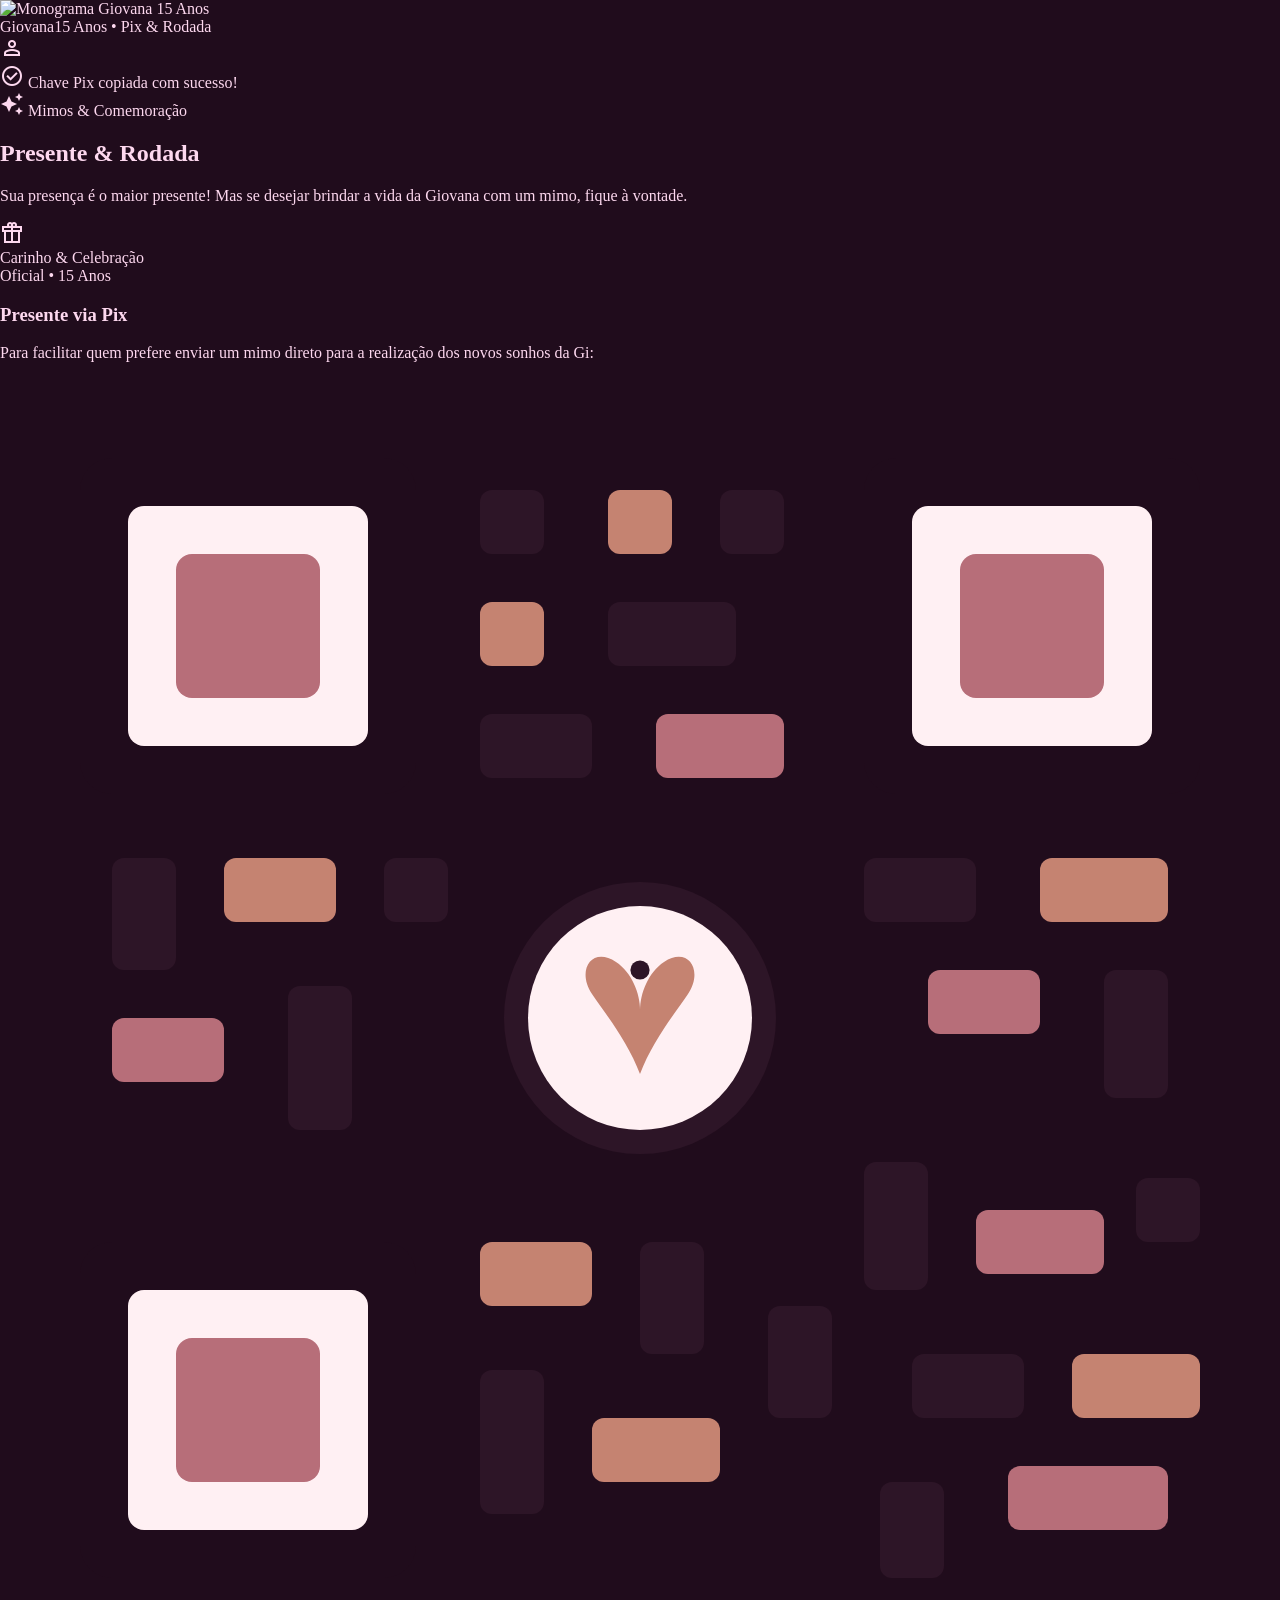
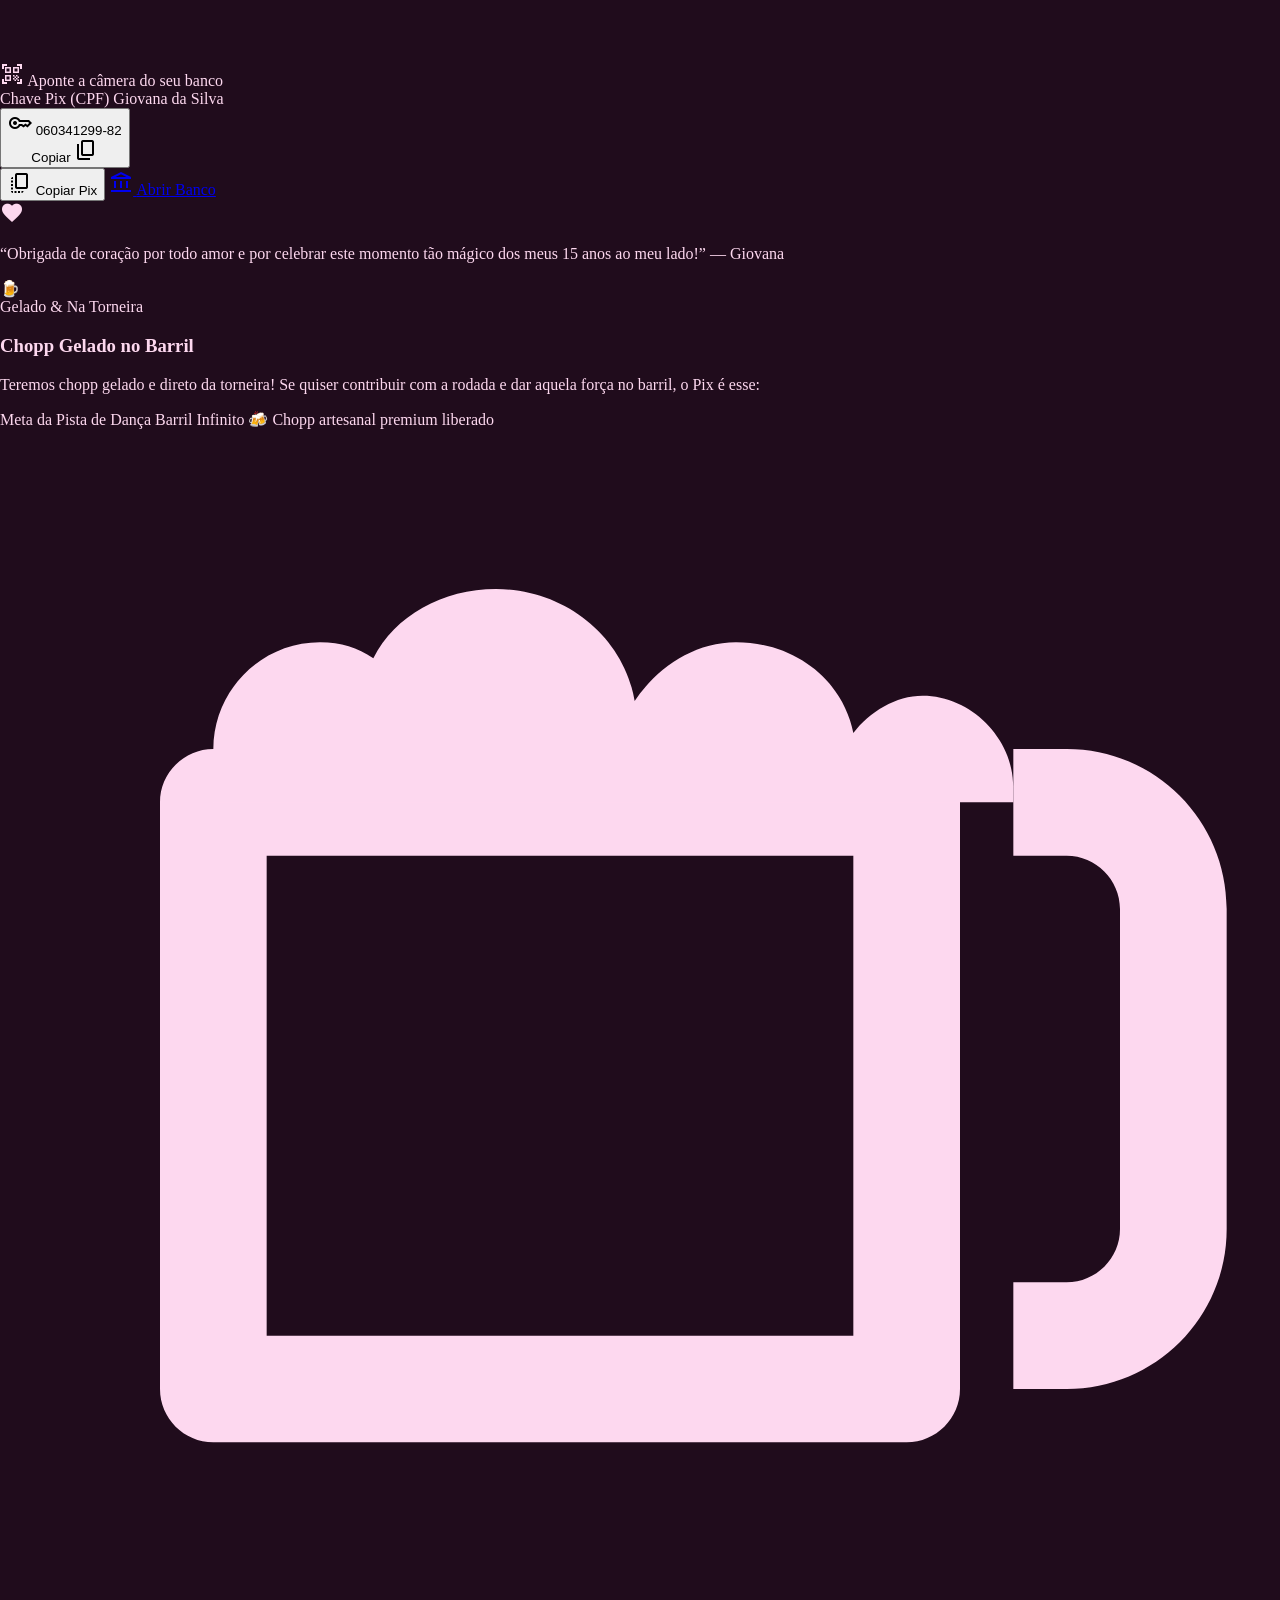
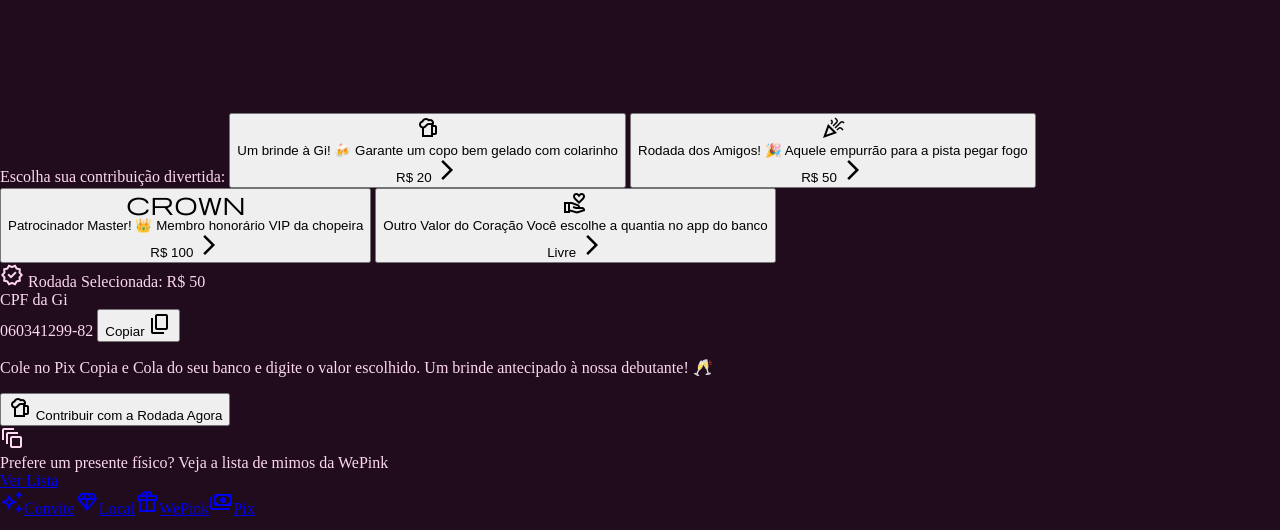
==== commit dcdb368d: "feat(assets): add coins, icons, and updated stitch previews" ====
--- a/stitch_preview/pix_chopp.html
+++ b/stitch_preview/pix_chopp.html
@@ -48,7 +48,7 @@
       Presente via Pix
     </h3>
 <p class="font-body-sm text-body-sm text-on-surface-variant mb-space-md">
-      Para facilitar quem prefere enviar um mimo direto para a realização dos novos sonhos da Gio:
+      Para facilitar quem prefere enviar um mimo direto para a realização dos novos sonhos da Gi:
     </p>
 <!-- Stylized QR Code Presentation Card -->
 <div class="flex flex-col items-center bg-surface-container-lowest rounded-xl p-space-md mb-space-md shadow-inner relative">
@@ -114,7 +114,7 @@
 <span class="font-label-caps text-label-caps text-rose-gold-light uppercase">Chave Pix (CPF)</span>
 <span class="font-body-sm text-body-sm text-secondary">Giovana da Silva</span>
 </div>
-<button class="w-full flex items-center justify-between px-space-md py-3 rounded-full bg-surface-container-high text-champagne-light active:scale-[0.98] transition-transform duration-150" id="btnCopyKey" onclick="copyPixKey('060341299-82', 'Chave CPF da Gio copiada! ✨')">
+<button class="w-full flex items-center justify-between px-space-md py-3 rounded-full bg-surface-container-high text-champagne-light active:scale-[0.98] transition-transform duration-150" id="btnCopyKey" onclick="copyPixKey('060341299-82', 'Chave CPF da Gi copiada! ✨')">
 <div class="flex items-center gap-space-sm min-w-0">
 <span class="material-symbols-outlined text-primary text-[20px]">key</span>
 <span class="font-headline-sm text-[17px] tracking-wider truncate text-champagne-warm">060341299-82</span>
@@ -153,10 +153,7 @@
 <div class="absolute -top-10 -right-10 w-44 h-44 bg-gold-gleam/15 rounded-full blur-3xl pointer-events-none"></div>
 <!-- Festive Header -->
 <div class="flex items-center justify-between mb-space-sm">
-<div class="flex items-center gap-space-xs">
 <span class="text-xl">🍺</span>
-<span class="font-label-caps text-label-caps text-gold-gleam uppercase">Open Bar da Madrugada</span>
-</div>
 <div class="flex items-center gap-1 px-2.5 py-0.5 rounded-full bg-surface-container-high text-secondary">
 <span class="w-2 h-2 rounded-full bg-gold-gleam animate-pulse"></span>
 <span class="font-label-caps text-[9px] tracking-wider uppercase text-champagne-light">Gelado &amp; Na Torneira</span>
@@ -195,13 +192,13 @@
         Escolha sua contribuição divertida:
       </span>
 <!-- Tier 1: R$ 20 -->
-<button class="chopp-tier-btn w-full flex items-center justify-between p-space-sm rounded-xl bg-surface-container-high hover:bg-surface-container-highest transition-colors duration-200 text-left group" onclick="selectChoppTier('20', 'Um brinde à Gio! 🍻', '060341299-82')">
+<button class="chopp-tier-btn w-full flex items-center justify-between p-space-sm rounded-xl bg-surface-container-high hover:bg-surface-container-highest transition-colors duration-200 text-left group" onclick="selectChoppTier('20', 'Um brinde à Gi! 🍻', '060341299-82')">
 <div class="flex items-center gap-space-sm">
 <div class="w-10 h-10 rounded-full bg-gold-gleam/20 flex items-center justify-center text-gold-gleam shrink-0">
 <span class="material-symbols-outlined text-[20px]">sports_bar</span>
 </div>
 <div class="flex flex-col">
-<span class="font-body-md font-semibold text-champagne-light">Um brinde à Gio! 🍻</span>
+<span class="font-body-md font-semibold text-champagne-light">Um brinde à Gi! 🍻</span>
 <span class="font-body-sm text-[11px] text-on-surface-variant">Garante um copo bem gelado com colarinho</span>
 </div>
 </div>
@@ -266,7 +263,7 @@
 <span class="material-symbols-outlined text-gold-gleam text-[18px]">verified</span>
 <span class="font-label-caps text-label-caps text-gold-gleam uppercase" id="choppStatusTier">Rodada Selecionada: R$ 50</span>
 </div>
-<span class="font-body-sm text-[11px] text-secondary">CPF da Gio</span>
+<span class="font-body-sm text-[11px] text-secondary">CPF da Gi</span>
 </div>
 <div class="flex items-center justify-between px-space-md py-2.5 rounded-lg bg-surface-container-high">
 <span class="font-headline-sm text-[15px] tracking-wider text-champagne-warm select-all">060341299-82</span>
